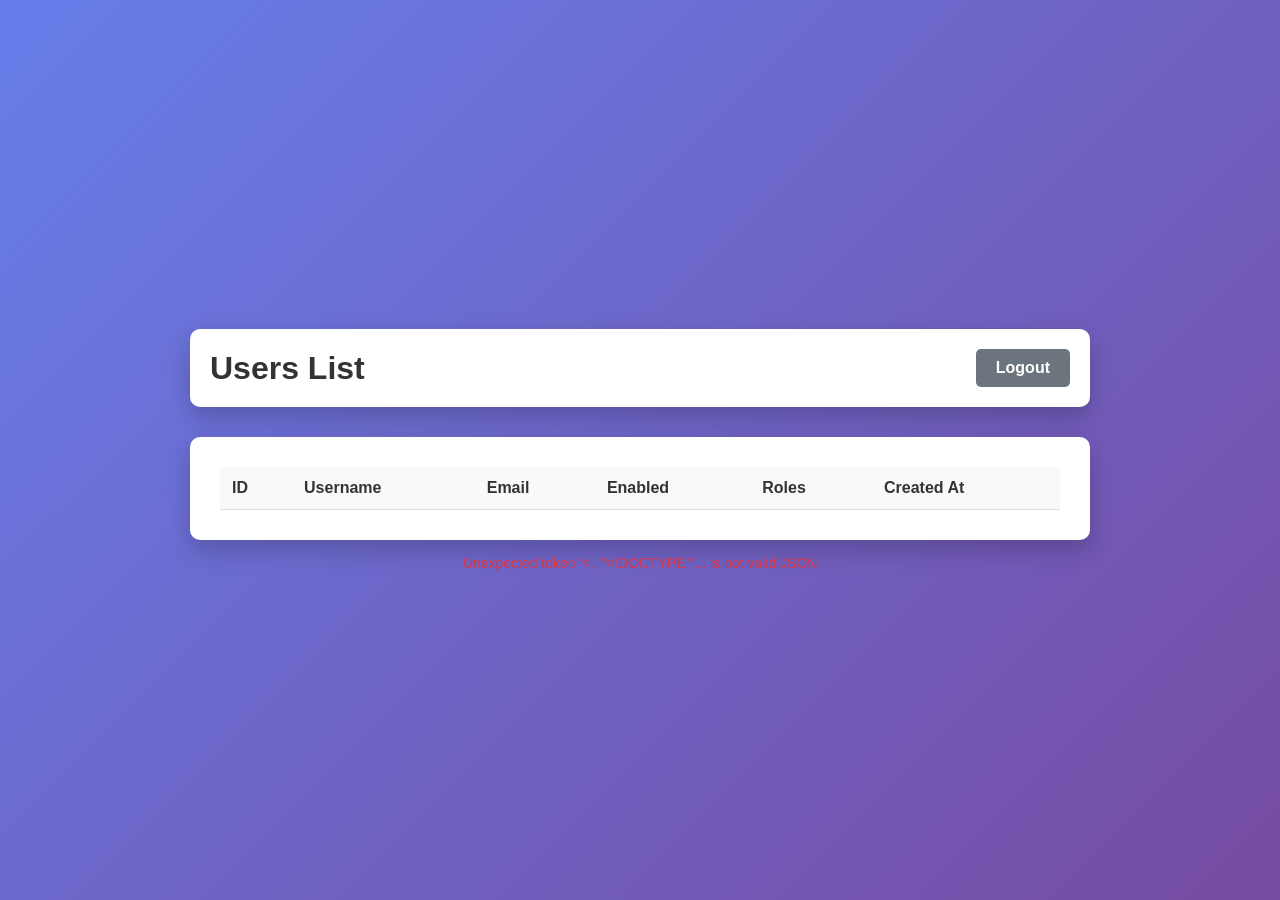
==== src/main/resources/static/users.html @ d11967bb "init" ====
<!DOCTYPE html>
<html lang="en">
<head>
    <meta charset="UTF-8">
    <meta name="viewport" content="width=device-width, initial-scale=1.0">
    <title>Users - JWT Authentication</title>
    <link rel="stylesheet" href="styles.css">
</head>
<body>
    <div class="container">
        <div class="header">
            <h1>Users List</h1>
            <button id="logoutBtn" class="btn btn-secondary">Logout</button>
        </div>
        <div id="usersContainer" class="users-container">
            <table class="users-table">
                <thead>
                    <tr>
                        <th>ID</th>
                        <th>Username</th>
                        <th>Email</th>
                        <th>Enabled</th>
                        <th>Roles</th>
                        <th>Created At</th>
                    </tr>
                </thead>
                <tbody id="usersTableBody">
                    <!-- Users will be loaded here -->
                </tbody>
            </table>
        </div>
        <div id="error" class="error-message"></div>
        <div id="loading" class="loading">Loading users...</div>
    </div>
    <script src="app.js"></script>
</body>
</html>
---- src/main/resources/static/styles.css ----
* {
    margin: 0;
    padding: 0;
    box-sizing: border-box;
}

body {
    font-family: 'Segoe UI', Tahoma, Geneva, Verdana, sans-serif;
    background: linear-gradient(135deg, #667eea 0%, #764ba2 100%);
    min-height: 100vh;
    display: flex;
    align-items: center;
    justify-content: center;
    padding: 20px;
}

.container {
    width: 100%;
    max-width: 900px;
}

.login-card {
    background: white;
    padding: 40px;
    border-radius: 10px;
    box-shadow: 0 10px 25px rgba(0, 0, 0, 0.2);
}

.login-card h1 {
    text-align: center;
    color: #333;
    margin-bottom: 30px;
}

.form-group {
    margin-bottom: 20px;
}

.form-group label {
    display: block;
    margin-bottom: 8px;
    color: #555;
    font-weight: 500;
}

.form-group input {
    width: 100%;
    padding: 12px;
    border: 1px solid #ddd;
    border-radius: 5px;
    font-size: 16px;
    transition: border-color 0.3s;
}

.form-group input:focus {
    outline: none;
    border-color: #667eea;
}

.btn {
    width: 100%;
    padding: 12px;
    border: none;
    border-radius: 5px;
    font-size: 16px;
    font-weight: 600;
    cursor: pointer;
    transition: background-color 0.3s;
}

.btn-primary {
    background: #667eea;
    color: white;
}

.btn-primary:hover {
    background: #5568d3;
}

.btn-secondary {
    background: #6c757d;
    color: white;
    width: auto;
    padding: 10px 20px;
}

.btn-secondary:hover {
    background: #5a6268;
}

.error-message {
    color: #dc3545;
    text-align: center;
    margin-top: 15px;
    font-size: 14px;
    display: none;
}

.error-message.show {
    display: block;
}

.header {
    display: flex;
    justify-content: space-between;
    align-items: center;
    margin-bottom: 30px;
    background: white;
    padding: 20px;
    border-radius: 10px;
    box-shadow: 0 10px 25px rgba(0, 0, 0, 0.2);
}

.header h1 {
    color: #333;
}

.users-container {
    background: white;
    padding: 30px;
    border-radius: 10px;
    box-shadow: 0 10px 25px rgba(0, 0, 0, 0.2);
}

.users-table {
    width: 100%;
    border-collapse: collapse;
}

.users-table th,
.users-table td {
    padding: 12px;
    text-align: left;
    border-bottom: 1px solid #ddd;
}

.users-table th {
    background: #f8f9fa;
    font-weight: 600;
    color: #333;
}

.users-table tr:hover {
    background: #f8f9fa;
}

.loading {
    text-align: center;
    color: #666;
    font-size: 18px;
    padding: 40px;
    display: none;
}

.loading.show {
    display: block;
}
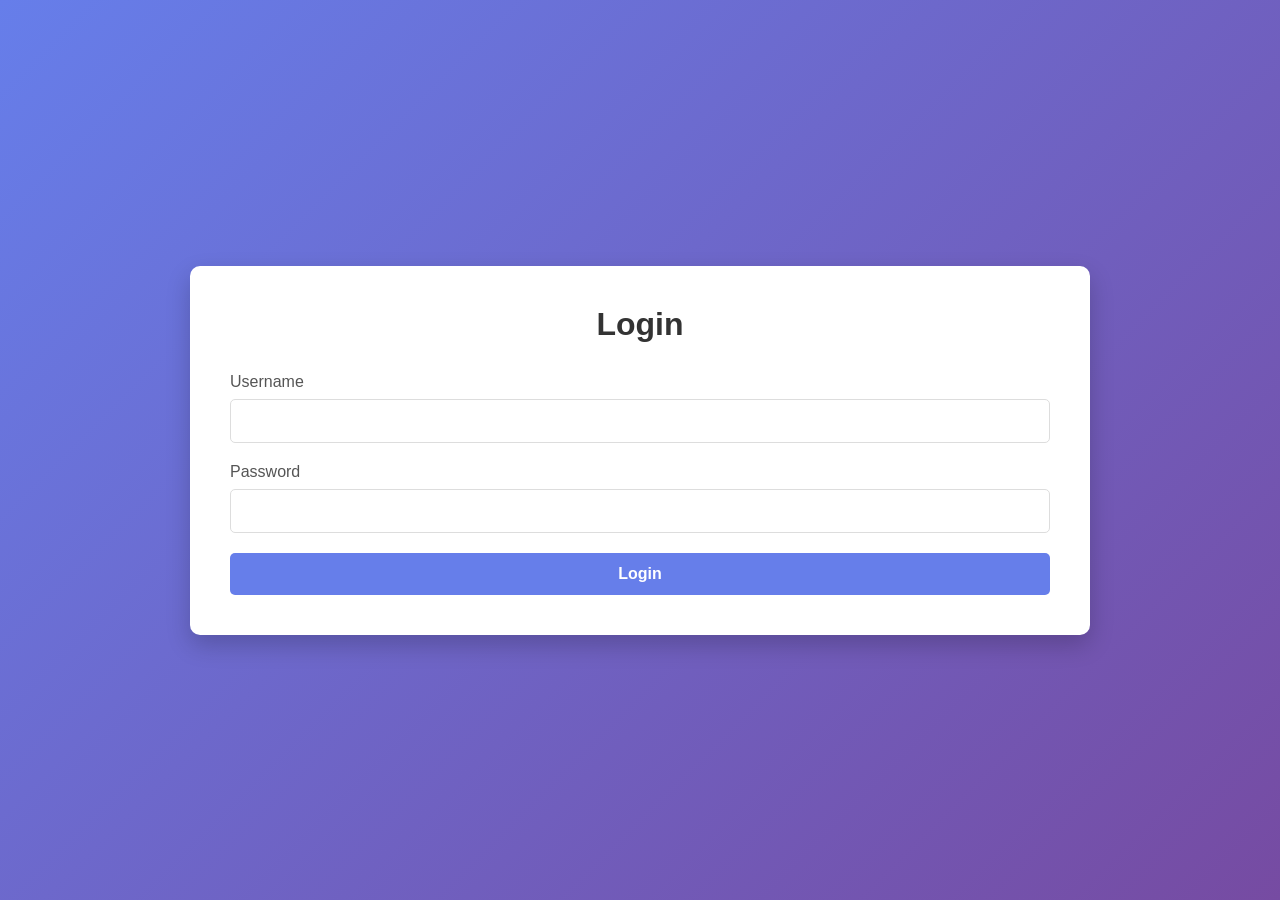
==== commit 18002066: "init" ====
--- a/src/main/resources/static/users.html
+++ b/src/main/resources/static/users.html
@@ -2,36 +2,44 @@
 <html lang="en">
 <head>
     <meta charset="UTF-8">
-    <meta name="viewport" content="width=device-width, initial-scale=1.0">
+    <meta content="width=device-width, initial-scale=1.0" name="viewport">
     <title>Users - JWT Authentication</title>
-    <link rel="stylesheet" href="styles.css">
+    <link href="styles.css" rel="stylesheet">
 </head>
 <body>
-    <div class="container">
-        <div class="header">
+<div class="container">
+    <div class="header">
+        <div>
             <h1>Users List</h1>
-            <button id="logoutBtn" class="btn btn-secondary">Logout</button>
+            <div class="user-info" id="userInfo"></div>
+            <div class="view-mode" id="viewMode"></div>
         </div>
-        <div id="usersContainer" class="users-container">
-            <table class="users-table">
-                <thead>
-                    <tr>
-                        <th>ID</th>
-                        <th>Username</th>
-                        <th>Email</th>
-                        <th>Enabled</th>
-                        <th>Roles</th>
-                        <th>Created At</th>
-                    </tr>
-                </thead>
-                <tbody id="usersTableBody">
-                    <!-- Users will be loaded here -->
-                </tbody>
-            </table>
+        <div class="header-actions">
+            <button class="btn btn-primary" id="addUserBtn">Add User</button>
+            <button class="btn btn-secondary" id="logoutBtn">Logout</button>
         </div>
-        <div id="error" class="error-message"></div>
-        <div id="loading" class="loading">Loading users...</div>
     </div>
-    <script src="app.js"></script>
+    <div class="users-container" id="usersContainer">
+        <table class="users-table">
+            <thead>
+            <tr>
+                <th>ID</th>
+                <th>Username</th>
+                <th>Email</th>
+                <th class="sortable" id="enabledHeader">Status <span class="sort-arrow" id="enabledSortArrow"></span></th>
+                <th>Roles</th>
+                <th>Created At</th>
+                <th>Actions</th>
+            </tr>
+            </thead>
+            <tbody id="usersTableBody">
+            <!-- Users will be loaded here -->
+            </tbody>
+        </table>
+    </div>
+    <div class="error-message" id="error"></div>
+    <div class="loading" id="loading">Loading users...</div>
+</div>
+<script src="app.js"></script>
 </body>
 </html>
--- a/src/main/resources/static/styles.css
+++ b/src/main/resources/static/styles.css
@@ -115,6 +115,19 @@
     color: #333;
 }
 
+.user-info {
+    color: #555;
+    font-size: 14px;
+    margin-top: 5px;
+}
+
+.view-mode {
+    color: #777;
+    font-size: 13px;
+    margin-top: 3px;
+    font-style: italic;
+}
+
 .users-container {
     background: white;
     padding: 30px;
@@ -142,6 +155,38 @@
 
 .users-table tr:hover {
     background: #f8f9fa;
+}
+
+.users-table th.sortable {
+    cursor: pointer;
+    user-select: none;
+}
+
+.users-table th.sortable:hover {
+    background: #eef0f3;
+}
+
+.sort-arrow {
+    font-size: 11px;
+    color: #667eea;
+}
+
+.status-badge {
+    display: inline-block;
+    padding: 4px 10px;
+    border-radius: 12px;
+    font-size: 12px;
+    font-weight: 600;
+}
+
+.status-badge.active {
+    background: #d4edda;
+    color: #155724;
+}
+
+.status-badge.banned {
+    background: #f8d7da;
+    color: #721c24;
 }
 
 .loading {
